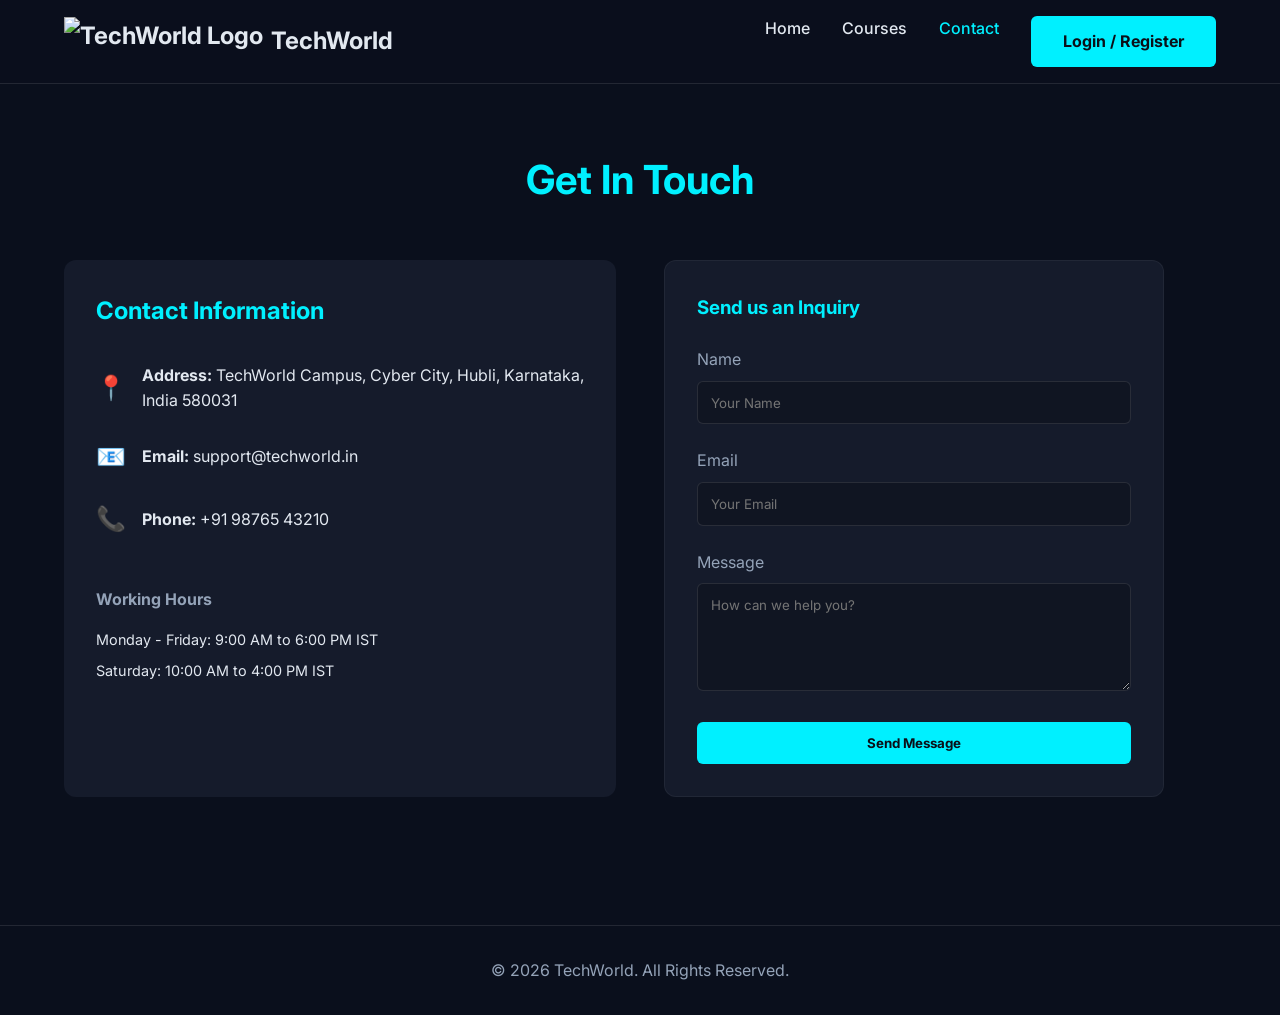
==== contact.html @ e93a77dc "Add files via upload" ====
<!DOCTYPE html>
<html lang="en">

<head>
  <meta charset="UTF-8">
  <meta name="viewport" content="width=device-width, initial-scale=1.0">
  <title>Contact Us - TechWorld</title>
  <link rel="stylesheet" href="styles.css">
  <link href="https://fonts.googleapis.com/css2?family=Inter:wght@400;500;700&display=swap" rel="stylesheet">
</head>

<body>

  <header>
    <a href="index.html" class="logo"
      style="display: flex; align-items: center; gap: 0.5rem; text-decoration: none; color: var(--text-main); font-size: 1.5rem; font-weight: bold;">
      <img src="images/logo.png" alt="TechWorld Logo">
      <span>TechWorld</span>
    </a>
    <nav>
      <ul>
        <li><a href="index.html">Home</a></li>
        <li><a href="courses.html">Courses</a></li>
        <li><a href="contact.html" class="active">Contact</a></li>
        <li><a href="login.html" class="btn">Login / Register</a></li>
      </ul>
    </nav>
  </header>

  <section class="container" style="min-height: 80vh;">
    <h2 class="section-title">Get In Touch</h2>
    <div class="contact-grid">


      <div class="contact-info">
        <h3 style="margin-bottom: 2rem; color:var(--primary); font-size: 1.5rem;">Contact Information</h3>
        <p>
          <span style="font-size: 1.5rem; color:var(--primary);">📍</span>
          <span><strong>Address:</strong> TechWorld Campus, Cyber City, Hubli, Karnataka, India 580031</span>
        </p>
        <p>
          <span style="font-size: 1.5rem; color:var(--primary);">📧</span>
          <span><strong>Email:</strong> support@techworld.in</span>
        </p>
        <p>
          <span style="font-size: 1.5rem; color:var(--primary);">📞</span>
          <span><strong>Phone:</strong> +91 98765 43210</span>
        </p>

        <div style="margin-top: 3rem;">
          <h4 style="color:var(--text-muted); margin-bottom: 1rem;">Working Hours</h4>
          <p style="margin-bottom:0.5rem; font-size:0.9rem;">Monday - Friday: 9:00 AM to 6:00 PM IST</p>
          <p style="margin-bottom:0.5rem; font-size:0.9rem;">Saturday: 10:00 AM to 4:00 PM IST</p>
        </div>
      </div>


      <div class="form-container" style="margin: 0; padding: 2rem;">
        <h3 style="margin-bottom: 1.5rem; color:var(--primary);">Send us an Inquiry</h3>
        <form onsubmit="alert('Message Sent successfully We will contact you soon.'); return false;">
          <div class="form-group">
            <label for="contact-name">Name</label>
            <input type="text" id="contact-name" placeholder="Your Name" required>
          </div>
          <div class="form-group">
            <label for="contact-email">Email</label>
            <input type="email" id="contact-email" placeholder="Your Email" required>
          </div>
          <div class="form-group">
            <label for="contact-message">Message</label>
            <textarea id="contact-message" rows="5" placeholder="How can we help you?" required></textarea>
          </div>
          <button type="submit" class="btn" style="width:100%;">Send Message</button>
        </form>
      </div>

    </div>
  </section>

  <footer>
    <p>&copy; 2026 TechWorld. All Rights Reserved.</p>
  </footer>

</body>

</html>
---- styles.css ----
:root {
  --primary: #00f0ff;
  --bg-dark: #0a0f1c;
  --bg-card: #151b2b;
  --text-main: #e2e8f0;
  --text-muted: #94a3b8;
  --accent: #7c3aed;
  --danger: #ef4444;
}
* {
  box-sizing: border-box;
  margin: 0;
  padding: 0;
  font-family: 'Inter', 'Segoe UI', sans-serif;
}
body {
  background-color: var(--bg-dark);
  color: var(--text-main);
  line-height: 1.6;
}
header {
  display: flex;
  justify-content: space-between;
  align-items: center;
  padding: 1rem 5%;
  background-color: rgba(10, 15, 28, 0.9);
  border-bottom: 1px solid rgba(255, 255, 255, 0.1);
}
.logo img {
  height: 50px;
  width: auto;
}
nav ul {
  list-style: none;
  display: flex;
  gap: 2rem;
}
nav a {
  color: var(--text-main);
  text-decoration: none;
  font-weight: 500;
}
nav a:hover, nav a.active {
  color: var(--primary);
}
.hero {
  display: grid;
  grid-template-columns: 1fr 1fr;
  align-items: center;
  padding: 4rem 5%;
  gap: 2rem;
  background-image: linear-gradient(to right, rgba(10,15,28,0.9), rgba(10,15,28,0.7)), url('images/banner.png');
  background-size: cover;
  min-height: 70vh;
}
.hero-text h1 {
  font-size: 3.5rem;
  margin-bottom: 1rem;
}
.hero-text h1 span {
  color: var(--primary);
}
.hero-text p {
  color: var(--text-muted);
  font-size: 1.2rem;
  margin-bottom: 2rem;
}
.btn {
  display: inline-block;
  padding: 0.8rem 2rem;
  background: var(--primary);
  color: #0b0f18;
  border: none;
  border-radius: 6px;
  text-decoration: none;
  font-weight: bold;
  cursor: pointer;
}
.btn:hover {
  opacity: 0.9;
}
.btn-secondary {
  background: transparent;
  border: 2px solid var(--accent);
  color: var(--text-main);
}
.btn-secondary:hover, .btn-secondary.active {
  background: var(--accent);
  color: #fff;
}
.btn.active {
  background: var(--primary);
  border-color: var(--primary);
  color: #0b0f18;
}
.container {
  padding: 4rem 5%;
}
.section-title {
  text-align: center;
  margin-bottom: 3rem;
  font-size: 2.5rem;
  color: var(--primary);
}
.grid-courses {
  display: grid;
  grid-template-columns: repeat(3, 1fr);
  gap: 2rem;
}
@media (max-width: 992px) {
  .grid-courses { grid-template-columns: repeat(2, 1fr); }
}
@media (max-width: 768px) {
  .grid-courses { grid-template-columns: 1fr; }
}
.card {
  background: var(--bg-card);
  border-radius: 12px;
  overflow: hidden;
  border: 1px solid rgba(255, 255, 255, 0.05);
}
.card-img {
  width: 100%;
  height: 200px;
  object-fit: cover;
}
.card-body {
  padding: 1.5rem;
}
.card-title {
  font-size: 1.3rem;
  margin-bottom: 0.5rem;
}
.instructor {
  color: var(--text-muted);
  font-size: 0.9rem;
  margin-bottom: 1rem;
}
.card-footer {
  display: flex;
  justify-content: space-between;
  align-items: center;
  margin-top: 1rem;
  padding-top: 1rem;
  border-top: 1px solid rgba(255,255,255,0.1);
}
.price {
  font-weight: bold;
  color: var(--primary);
  font-size: 1.2rem;
}
.rating {
  color: #fbbf24;
}
.course-detail-grid {
  display: grid;
  grid-template-columns: 2fr 1fr;
  gap: 3rem;
}
.course-header {
  margin-bottom: 2rem;
}
.curriculum-list li {
  padding: 1rem;
  background: var(--bg-card);
  margin-bottom: 0.5rem;
  border-radius: 6px;
  list-style-position: inside;
}
.form-container {
  max-width: 500px;
  margin: 0 auto;
  background: var(--bg-card);
  padding: 3rem;
  border-radius: 12px;
  border: 1px solid rgba(255,255,255,0.05);
}
.form-group {
  margin-bottom: 1.5rem;
}
.form-group label {
  display: block;
  margin-bottom: 0.5rem;
  color: var(--text-muted);
}
.form-group input, .form-group textarea {
  width: 100%;
  padding: 0.8rem;
  background: rgba(0,0,0,0.2);
  border: 1px solid rgba(255,255,255,0.1);
  border-radius: 6px;
  color: white;
}
.form-group input:focus, .form-group textarea:focus {
  outline: none;
  border-color: var(--primary);
}
.error-msg {
  color: var(--danger);
  font-size: 0.85rem;
  margin-top: 0.5rem;
  display: none;
}
.contact-grid {
  display: grid;
  grid-template-columns: 1fr 1fr;
  gap: 3rem;
}
.contact-info {
  background: var(--bg-card);
  padding: 2rem;
  border-radius: 12px;
}
.contact-info p {
  margin-bottom: 1.5rem;
  display: flex;
  align-items: center;
  gap: 1rem;
}
.contact-info i {
  color: var(--primary);
  font-size: 1.5rem;
}
footer {
  text-align: center;
  padding: 2rem;
  border-top: 1px solid rgba(255,255,255,0.1);
  margin-top: 4rem;
  color: var(--text-muted);
}
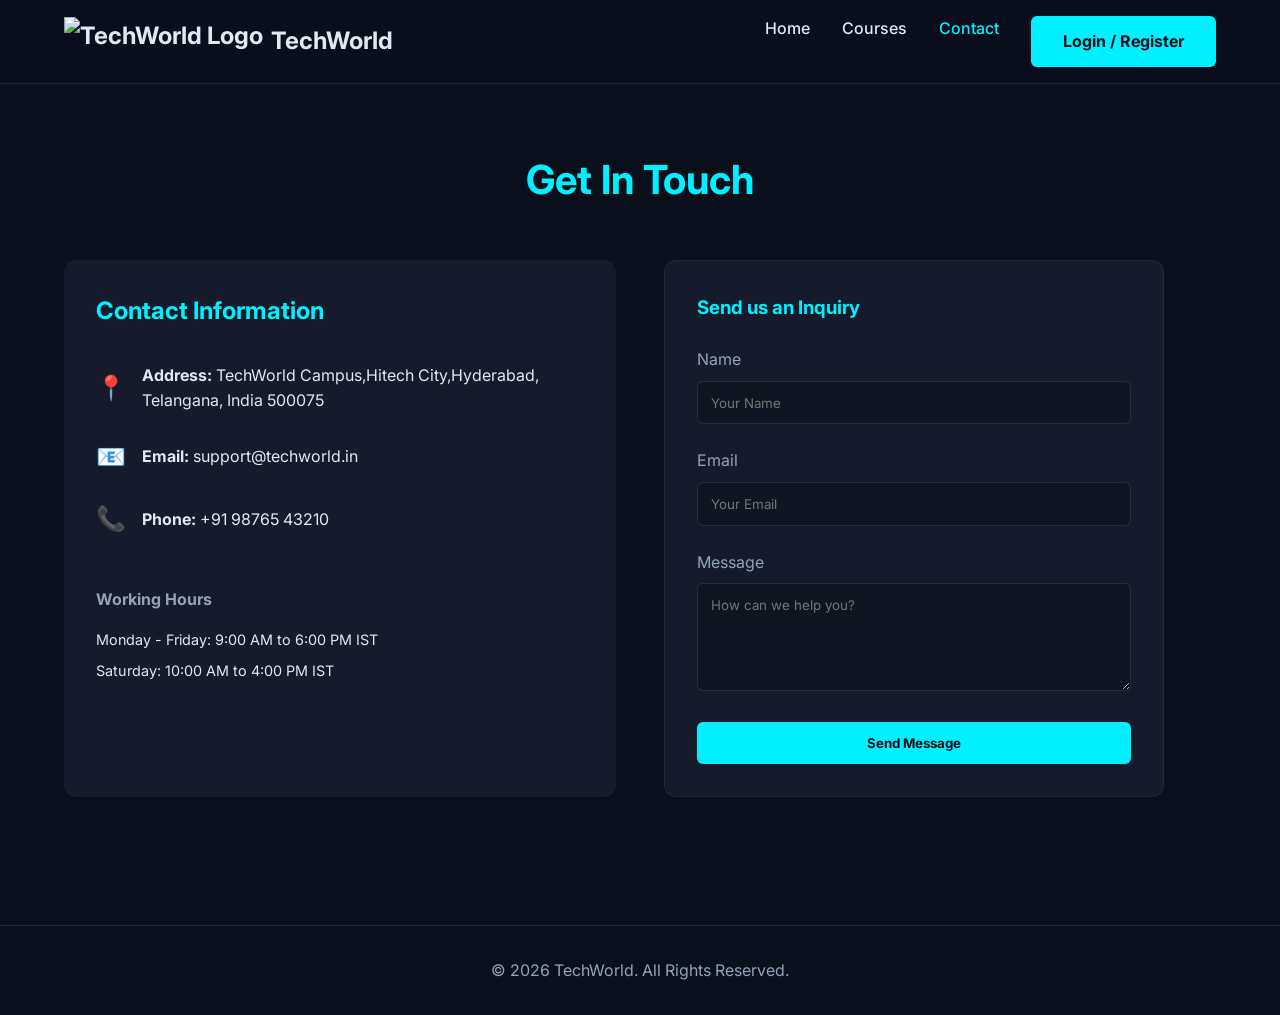
==== commit 319ae356: "Add files via upload" ====
--- a/contact.html
+++ b/contact.html
@@ -36,7 +36,7 @@
         <h3 style="margin-bottom: 2rem; color:var(--primary); font-size: 1.5rem;">Contact Information</h3>
         <p>
           <span style="font-size: 1.5rem; color:var(--primary);">📍</span>
-          <span><strong>Address:</strong> TechWorld Campus, Cyber City, Hubli, Karnataka, India 580031</span>
+          <span><strong>Address:</strong> TechWorld Campus,Hitech City,Hyderabad, Telangana, India 500075</span>
         </p>
         <p>
           <span style="font-size: 1.5rem; color:var(--primary);">📧</span>
